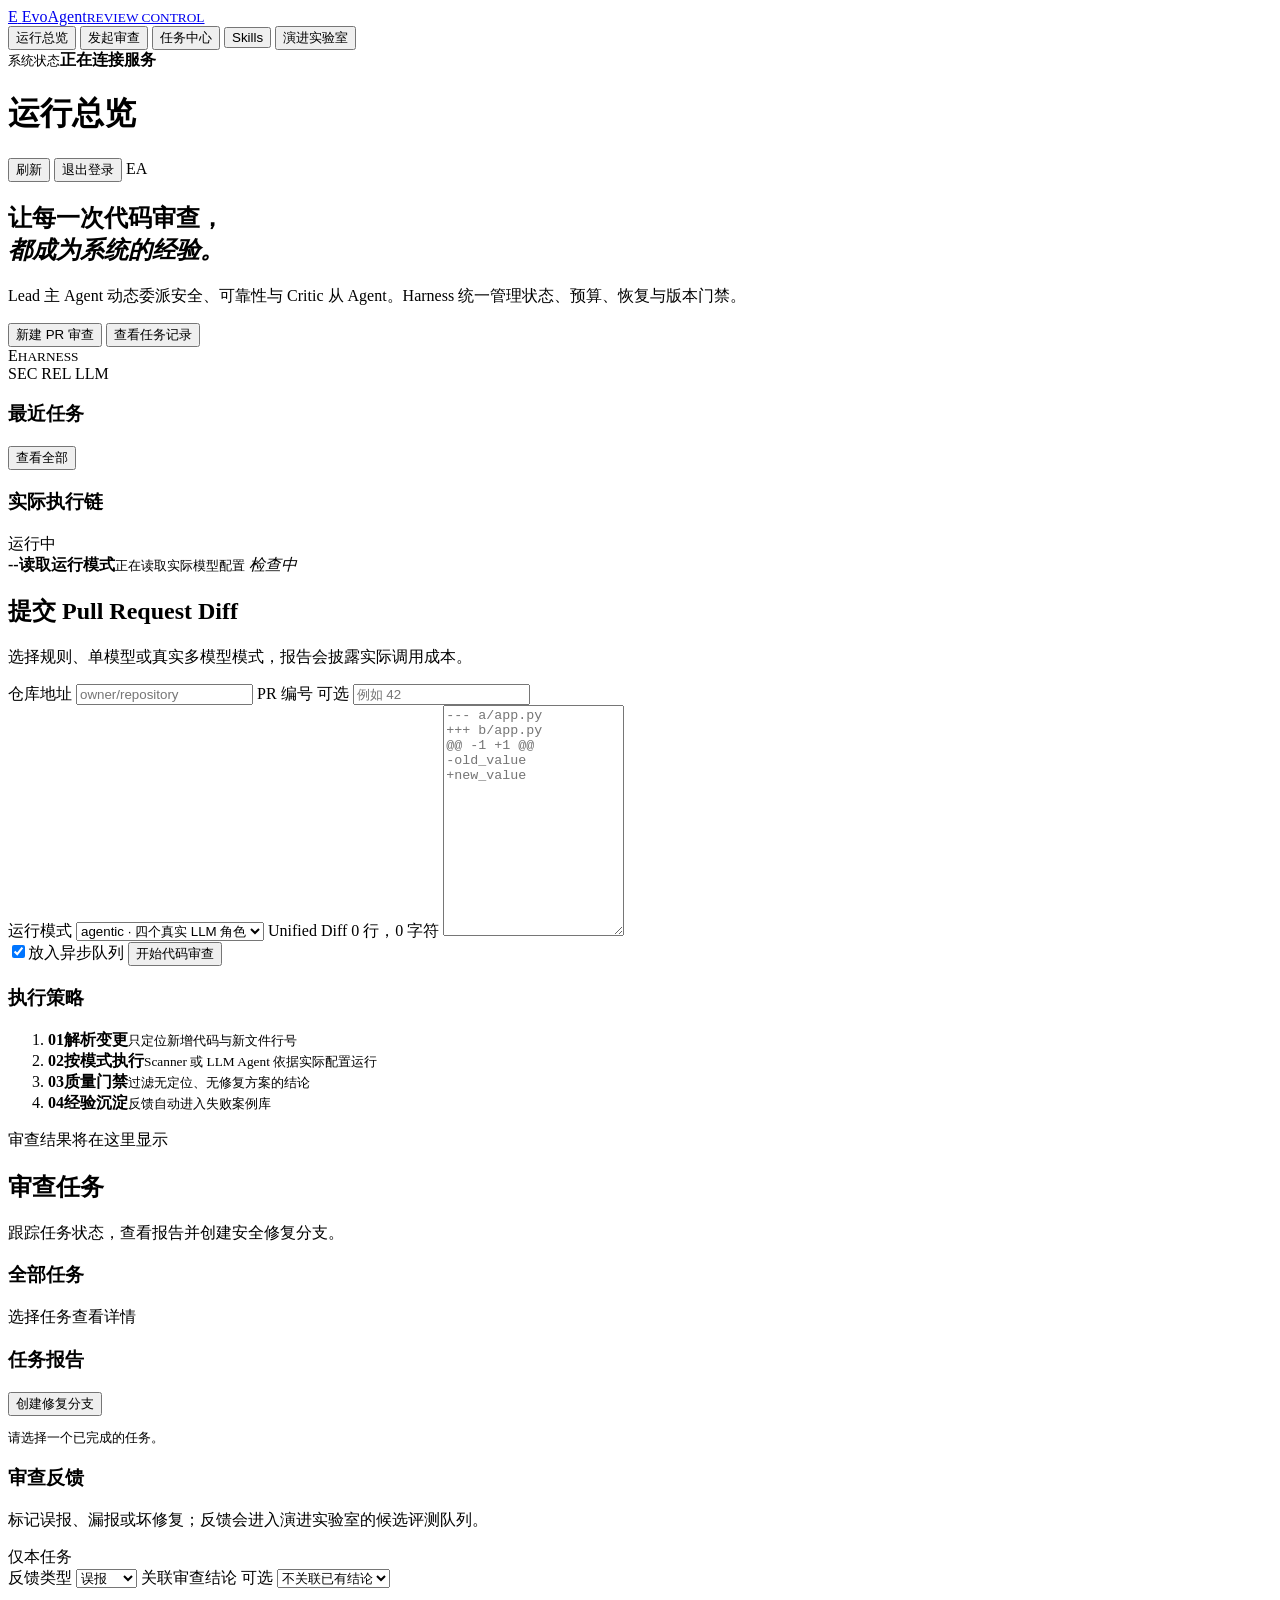
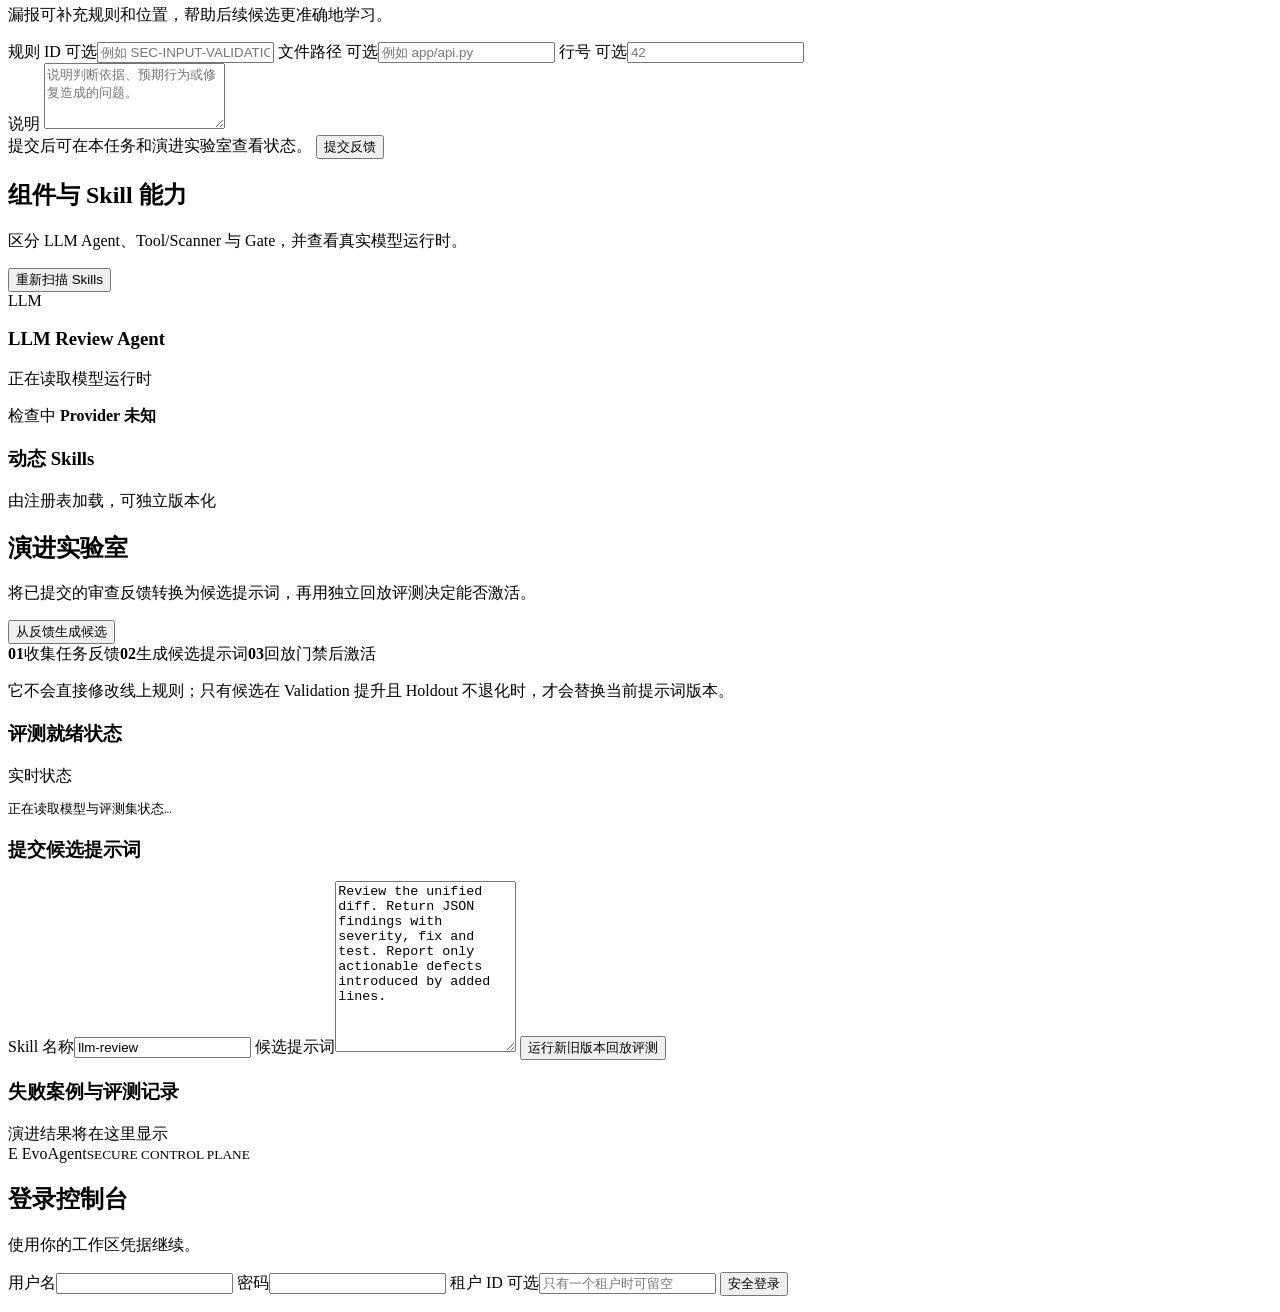
==== web/index.html @ ee152400 "添加第一版agent代码" ====
<!doctype html>
<html lang="zh-CN">
<head>
  <meta charset="utf-8">
  <meta name="viewport" content="width=device-width, initial-scale=1">
  <meta name="theme-color" content="#0b0d10">
  <title>EvoAgent · 智能代码审查控制台</title>
  <meta name="description" content="EvoAgent 多智能体代码审查、自动修复与 Skill 演进控制台">
  <link rel="stylesheet" href="/assets/app.css?v=20260805.5">
  <link rel="stylesheet" href="/assets/login.css?v=20260805">
</head>
<body>
  <div class="app-shell">
    <aside class="sidebar" aria-label="主导航">
      <a class="brand" href="#overview" aria-label="EvoAgent 首页">
        <span class="brand-mark" aria-hidden="true">E</span>
        <span class="brand-copy">EvoAgent<small>REVIEW CONTROL</small></span>
      </a>

      <nav class="nav-list">
        <button class="nav-item active" data-view="overview" data-icon="OV">
          <span>运行总览</span>
        </button>
        <button class="nav-item" data-view="review" data-icon="RV">
          <span>发起审查</span>
        </button>
        <button class="nav-item" data-view="tasks" data-icon="TS">
          <span>任务中心</span>
        </button>
        <button class="nav-item" data-view="skills" data-icon="SK">
          <span>Skills</span>
        </button>
        <button class="nav-item" data-view="evolution" data-icon="EV">
          <span>演进实验室</span>
        </button>
      </nav>

      <div class="sidebar-foot">
        <span class="live-dot" aria-hidden="true"></span>
        <span><small>系统状态</small><b id="system-status">正在连接服务</b></span>
      </div>
    </aside>

    <main>
      <header class="topbar">
        <h1 id="page-title">运行总览</h1>
        <div class="top-actions">
          <button class="refresh-button" id="refresh" aria-label="刷新当前数据">刷新</button>
          <button class="button secondary hidden" id="logout">退出登录</button>
          <span class="avatar" aria-label="当前用户">EA</span>
        </div>
      </header>

      <section class="view active" id="view-overview" aria-labelledby="page-title">
        <div class="hero">
          <div class="hero-copy">
            <h2>让每一次代码审查，<br><em>都成为系统的经验。</em></h2>
            <p>Lead 主 Agent 动态委派安全、可靠性与 Critic 从 Agent。Harness 统一管理状态、预算、恢复与版本门禁。</p>
            <div class="hero-actions">
              <button class="button accent" data-jump="review">新建 PR 审查</button>
              <button class="text-button" data-jump="tasks">查看任务记录</button>
            </div>
          </div>
          <div class="hero-visual" aria-hidden="true">
            <div class="orbit orbit-one"></div>
            <div class="orbit orbit-two"></div>
            <div class="core"><span>E</span><small>HARNESS</small></div>
            <span class="node node-a">SEC</span>
            <span class="node node-b">REL</span>
            <span class="node node-c">LLM</span>
          </div>
        </div>

        <div class="stats" id="stats" aria-live="polite">
          <div class="stat loading"></div><div class="stat loading"></div><div class="stat loading"></div>
          <div class="stat loading"></div><div class="stat loading"></div><div class="stat loading"></div>
        </div>

        <div class="dashboard-grid">
          <article class="panel tasks-panel">
            <div class="panel-head">
              <h3>最近任务</h3>
              <button class="link-button" data-jump="tasks">查看全部</button>
            </div>
            <div id="recent-tasks" class="task-list">
              <div class="list-loading"></div><div class="list-loading"></div><div class="list-loading"></div>
            </div>
          </article>

          <article class="panel agent-panel">
            <div class="panel-head">
              <h3>实际执行链</h3>
              <span class="status status-online"><i></i>运行中</span>
            </div>
            <div class="agent-flow" id="execution-chain">
              <div class="agent-step is-pending" id="llm-agent-step">
                <b>--</b><span><strong>读取运行模式</strong><small id="llm-agent-detail">正在读取实际模型配置</small></span>
                <em id="llm-agent-state">检查中</em>
              </div>
            </div>
          </article>
        </div>
      </section>

      <section class="view" id="view-review" aria-labelledby="page-title">
        <div class="section-heading">
          <div><h2>提交 Pull Request Diff</h2><p>选择规则、单模型或真实多模型模式，报告会披露实际调用成本。</p></div>
        </div>
        <div class="form-layout">
          <article class="panel form-panel">
            <form id="review-form">
              <div class="field-row">
                <label>仓库地址
                  <input name="repository" placeholder="owner/repository" autocomplete="off" required>
                </label>
                <label>PR 编号 <span class="optional">可选</span>
                  <input name="pull_request" type="number" min="1" placeholder="例如 42">
                </label>
              </div>
              <label>运行模式
                <select name="mode" id="review-mode">
                  <option value="agentic">agentic · 四个真实 LLM 角色</option>
                </select>
              </label>
              <label class="diff-field"><span class="field-label">Unified Diff <span class="field-meta" id="diff-stats" aria-live="polite">0 行，0 字符</span></span>
                <textarea name="diff" rows="15" spellcheck="false" required placeholder="--- a/app.py&#10;+++ b/app.py&#10;@@ -1 +1 @@&#10;-old_value&#10;+new_value"></textarea>
              </label>
              <div class="form-footer">
                <label class="check"><input name="async" type="checkbox" checked><span>放入异步队列</span></label>
                <button class="button" type="submit">开始代码审查</button>
              </div>
            </form>
          </article>
          <aside class="panel strategy-panel">
            <h3>执行策略</h3>
            <ol>
              <li><b>01</b><span><strong>解析变更</strong><small>只定位新增代码与新文件行号</small></span></li>
              <li><b>02</b><span><strong>按模式执行</strong><small>Scanner 或 LLM Agent 依据实际配置运行</small></span></li>
              <li><b>03</b><span><strong>质量门禁</strong><small>过滤无定位、无修复方案的结论</small></span></li>
              <li><b>04</b><span><strong>经验沉淀</strong><small>反馈自动进入失败案例库</small></span></li>
            </ol>
            <div id="review-result" class="result empty" aria-live="polite">审查结果将在这里显示</div>
          </aside>
        </div>
      </section>

      <section class="view" id="view-tasks" aria-labelledby="page-title">
        <div class="section-heading">
          <div><h2>审查任务</h2><p>跟踪任务状态，查看报告并创建安全修复分支。</p></div>
        </div>
        <div class="tasks-layout">
          <article class="panel">
            <div class="panel-head">
              <h3>全部任务</h3><span class="muted">选择任务查看详情</span>
            </div>
            <div id="all-tasks" class="task-list"><div class="list-loading"></div></div>
          </article>
          <article class="panel report-panel">
            <div class="panel-head">
              <h3>任务报告</h3>
              <button class="button danger hidden" id="create-fix">创建修复分支</button>
            </div>
            <pre id="task-report">请选择一个已完成的任务。</pre>
            <section class="feedback-panel hidden" id="feedback-panel" aria-labelledby="feedback-title">
              <div class="feedback-head">
                <div>
                  <h3 id="feedback-title">审查反馈</h3>
                  <p>标记误报、漏报或坏修复；反馈会进入演进实验室的候选评测队列。</p>
                </div>
                <span class="feedback-scope">仅本任务</span>
              </div>
              <form id="feedback-form">
                <div class="field-row feedback-fields">
                  <label>反馈类型
                    <select name="category" id="feedback-category">
                      <option value="false_positive">误报</option>
                      <option value="missed_issue">漏报</option>
                      <option value="bad_fix">坏修复</option>
                    </select>
                  </label>
                  <label>关联审查结论 <span class="optional">可选</span>
                    <select name="finding_index" id="feedback-finding">
                      <option value="">不关联已有结论</option>
                    </select>
                  </label>
                </div>
                <div class="feedback-missed-fields hidden" id="feedback-missed-fields">
                  <p>漏报可补充规则和位置，帮助后续候选更准确地学习。</p>
                  <div class="field-row feedback-location-fields">
                    <label>规则 ID <span class="optional">可选</span><input name="rule_id" placeholder="例如 SEC-INPUT-VALIDATION"></label>
                    <label>文件路径 <span class="optional">可选</span><input name="path" placeholder="例如 app/api.py"></label>
                    <label>行号 <span class="optional">可选</span><input name="line" type="number" min="1" placeholder="42"></label>
                  </div>
                </div>
                <label>说明
                  <textarea name="note" rows="4" maxlength="2000" required placeholder="说明判断依据、预期行为或修复造成的问题。"></textarea>
                </label>
                <div class="form-footer feedback-footer">
                  <span class="form-hint" id="feedback-hint">提交后可在本任务和演进实验室查看状态。</span>
                  <button class="button" type="submit">提交反馈</button>
                </div>
              </form>
              <div id="feedback-result" class="feedback-result" aria-live="polite"></div>
              <div id="task-feedback-history" class="feedback-history" aria-live="polite"></div>
            </section>
          </article>
        </div>
      </section>

      <section class="view" id="view-skills" aria-labelledby="page-title">
        <div class="section-heading inline">
          <div><h2>组件与 Skill 能力</h2><p>区分 LLM Agent、Tool/Scanner 与 Gate，并查看真实模型运行时。</p></div>
          <button class="button secondary" id="reload-skills">重新扫描 Skills</button>
        </div>
        <article class="llm-capability" id="llm-capability" aria-live="polite">
          <div class="llm-capability-main">
            <span class="capability-glyph" aria-hidden="true">LLM</span>
            <div><h3>LLM Review Agent</h3><p id="llm-capability-detail">正在读取模型运行时</p></div>
          </div>
          <div class="capability-runtime">
            <span class="runtime-status is-pending" id="llm-runtime-status">检查中</span>
            <strong id="llm-runtime-model">Provider 未知</strong>
          </div>
        </article>
        <div class="section-subhead">
          <h3>动态 Skills</h3>
          <span>由注册表加载，可独立版本化</span>
        </div>
        <div class="cards" id="skill-list"><div class="skill-card loading"></div><div class="skill-card loading"></div></div>
      </section>

      <section class="view" id="view-evolution" aria-labelledby="page-title">
        <div class="section-heading inline">
          <div><h2>演进实验室</h2><p>将已提交的审查反馈转换为候选提示词，再用独立回放评测决定能否激活。</p></div>
          <button class="button secondary" id="auto-evolve">从反馈生成候选</button>
        </div>
        <article class="evolution-purpose" aria-label="演进实验室的工作方式">
          <span><b>01</b>收集任务反馈</span><i aria-hidden="true"></i><span><b>02</b>生成候选提示词</span><i aria-hidden="true"></i><span><b>03</b>回放门禁后激活</span>
          <p>它不会直接修改线上规则；只有候选在 Validation 提升且 Holdout 不退化时，才会替换当前提示词版本。</p>
        </article>
        <article class="panel status-panel">
          <div class="panel-head"><h3>评测就绪状态</h3><span class="status status-neutral">实时状态</span></div>
          <pre id="evolution-status">正在读取模型与评测集状态…</pre>
        </article>
        <div class="evolution-grid">
          <article class="panel form-panel">
            <h3>提交候选提示词</h3>
            <form id="evolution-form">
              <label>Skill 名称<input name="skill_name" value="llm-review" required></label>
              <label>候选提示词<textarea name="prompt" rows="11" required>Review the unified diff. Return JSON findings with severity, fix and test. Report only actionable defects introduced by added lines.</textarea></label>
              <button class="button" type="submit">运行新旧版本回放评测</button>
            </form>
          </article>
          <article class="panel">
            <div class="panel-head"><h3>失败案例与评测记录</h3></div>
            <div id="failure-list"></div>
            <div id="evolution-result" class="result empty" aria-live="polite">演进结果将在这里显示</div>
          </article>
        </div>
      </section>

    </main>
  </div>

  <div class="login-overlay hidden" id="login-overlay">
    <form class="login-card" id="login-form">
      <div class="login-brand">
        <span class="brand-mark">E</span>
        <span>EvoAgent<small>SECURE CONTROL PLANE</small></span>
      </div>
      <h2>登录控制台</h2>
      <p class="login-lead">使用你的工作区凭据继续。</p>
      <label>用户名<input name="username" autocomplete="username" required></label>
      <label>密码<input name="password" type="password" autocomplete="current-password" required></label>
      <label>租户 ID <span class="optional">可选</span><input name="tenant_id" placeholder="只有一个租户时可留空"></label>
      <button class="button" type="submit">安全登录</button>
      <p class="login-error" id="login-error" role="alert"></p>
    </form>
  </div>

  <div class="toast" id="toast" role="status" aria-live="polite"></div>
  <script src="/assets/app.js?v=20260805.6"></script>
</body>
</html>
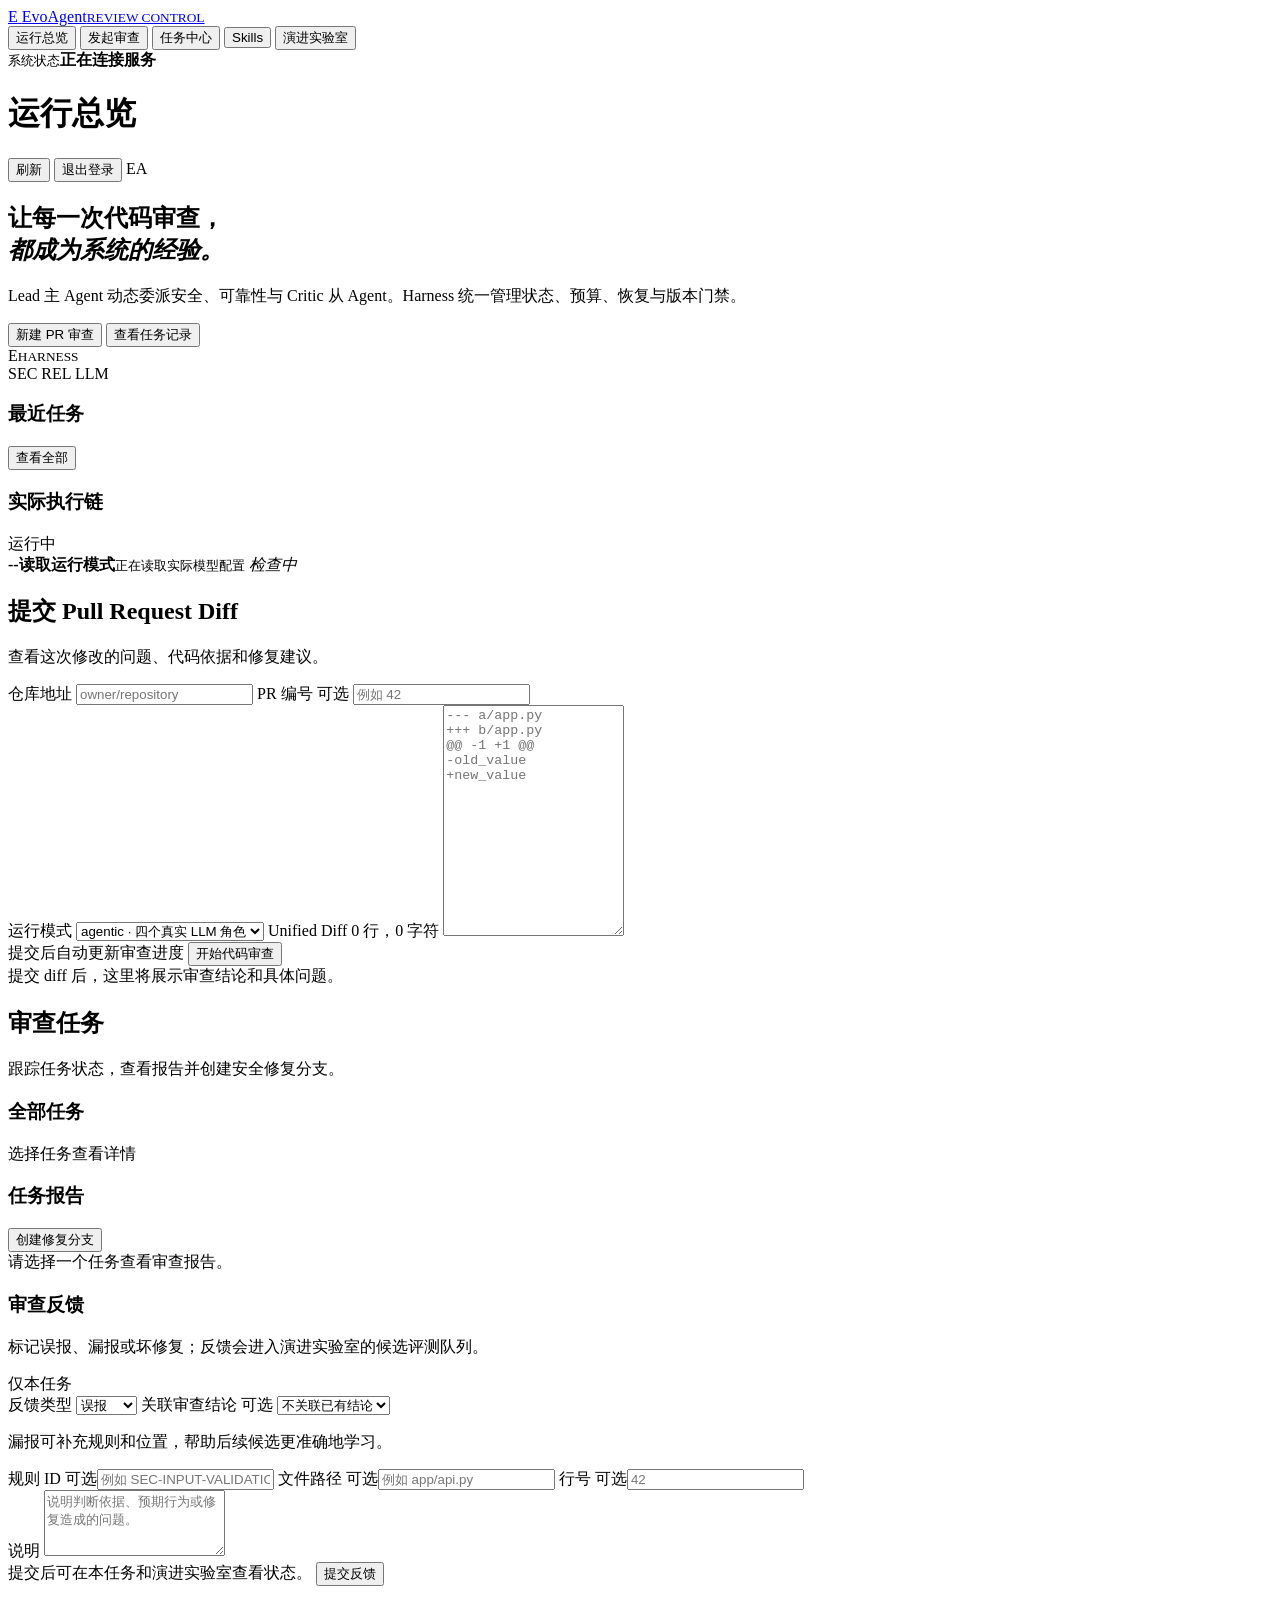
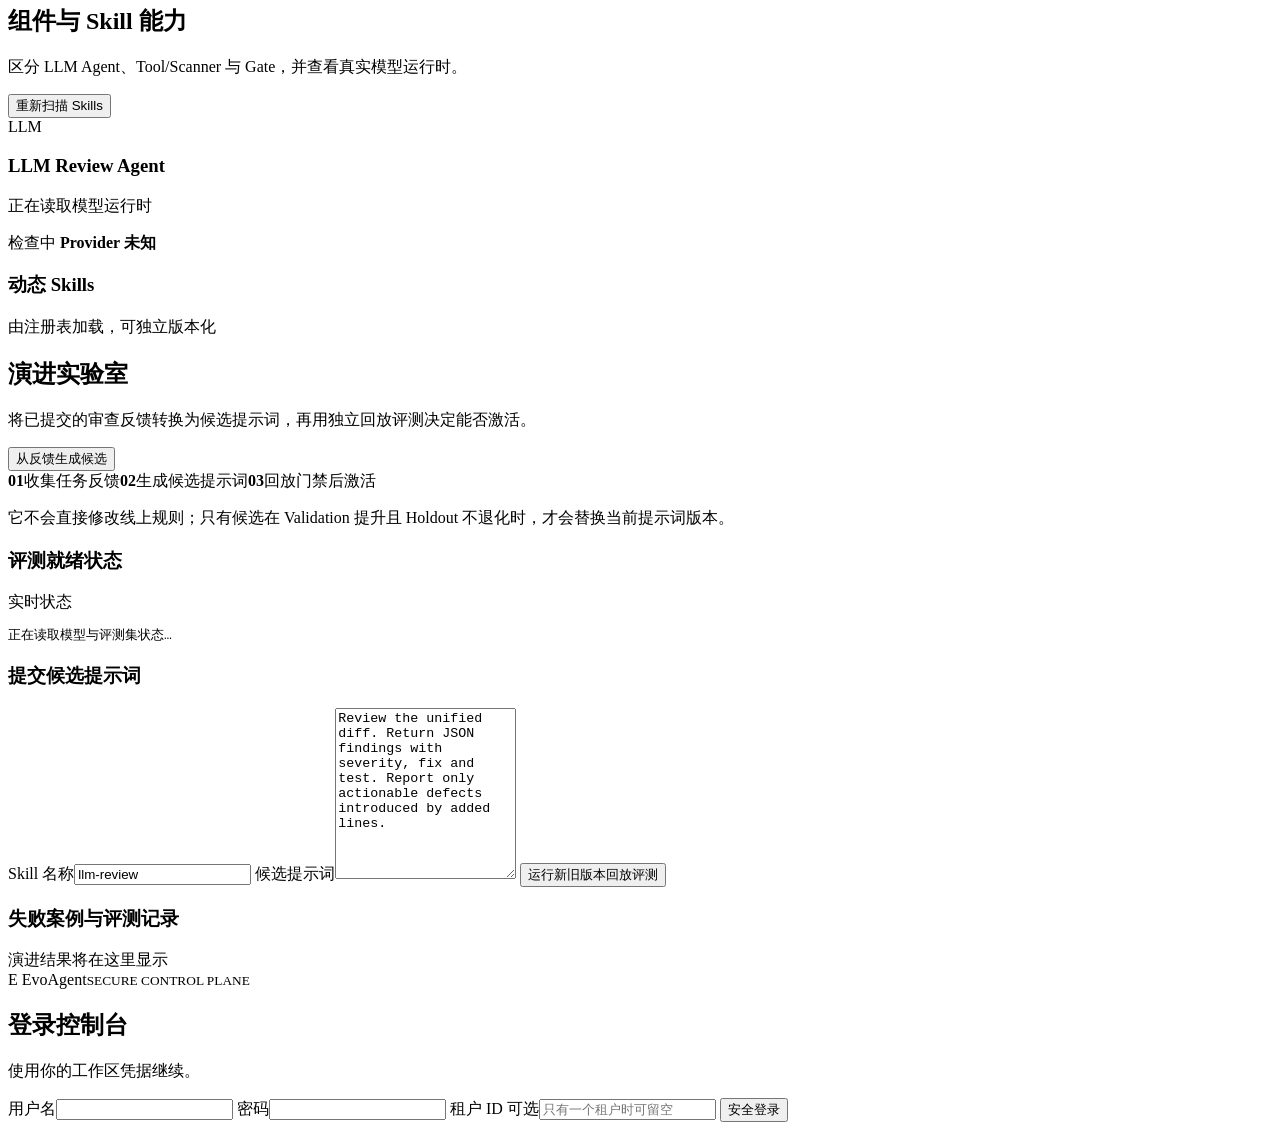
==== commit d5754cf7: "修改前端页面，中文回答，以及worker调用工具失败问题" ====
--- a/web/index.html
+++ b/web/index.html
@@ -104,7 +104,7 @@
 
       <section class="view" id="view-review" aria-labelledby="page-title">
         <div class="section-heading">
-          <div><h2>提交 Pull Request Diff</h2><p>选择规则、单模型或真实多模型模式，报告会披露实际调用成本。</p></div>
+          <div><h2>提交 Pull Request Diff</h2><p>查看这次修改的问题、代码依据和修复建议。</p></div>
         </div>
         <div class="form-layout">
           <article class="panel form-panel">
@@ -126,22 +126,14 @@
                 <textarea name="diff" rows="15" spellcheck="false" required placeholder="--- a/app.py&#10;+++ b/app.py&#10;@@ -1 +1 @@&#10;-old_value&#10;+new_value"></textarea>
               </label>
               <div class="form-footer">
-                <label class="check"><input name="async" type="checkbox" checked><span>放入异步队列</span></label>
+                <span class="muted">提交后自动更新审查进度</span>
                 <button class="button" type="submit">开始代码审查</button>
               </div>
             </form>
           </article>
-          <aside class="panel strategy-panel">
-            <h3>执行策略</h3>
-            <ol>
-              <li><b>01</b><span><strong>解析变更</strong><small>只定位新增代码与新文件行号</small></span></li>
-              <li><b>02</b><span><strong>按模式执行</strong><small>Scanner 或 LLM Agent 依据实际配置运行</small></span></li>
-              <li><b>03</b><span><strong>质量门禁</strong><small>过滤无定位、无修复方案的结论</small></span></li>
-              <li><b>04</b><span><strong>经验沉淀</strong><small>反馈自动进入失败案例库</small></span></li>
-            </ol>
-            <div id="review-result" class="result empty" aria-live="polite">审查结果将在这里显示</div>
-          </aside>
-        </div>
+
+        </div>
+        <article id="review-result" class="panel diff-report" aria-live="polite">提交 diff 后，这里将展示审查结论和具体问题。</article>
       </section>
 
       <section class="view" id="view-tasks" aria-labelledby="page-title">
@@ -160,7 +152,7 @@
               <h3>任务报告</h3>
               <button class="button danger hidden" id="create-fix">创建修复分支</button>
             </div>
-            <pre id="task-report">请选择一个已完成的任务。</pre>
+            <div id="task-report" class="diff-report">请选择一个任务查看审查报告。</div>
             <section class="feedback-panel hidden" id="feedback-panel" aria-labelledby="feedback-title">
               <div class="feedback-head">
                 <div>
@@ -279,6 +271,6 @@
   </div>
 
   <div class="toast" id="toast" role="status" aria-live="polite"></div>
-  <script src="/assets/app.js?v=20260805.6"></script>
+  <script src="/assets/app.js?v=20260914.1"></script>
 </body>
 </html>
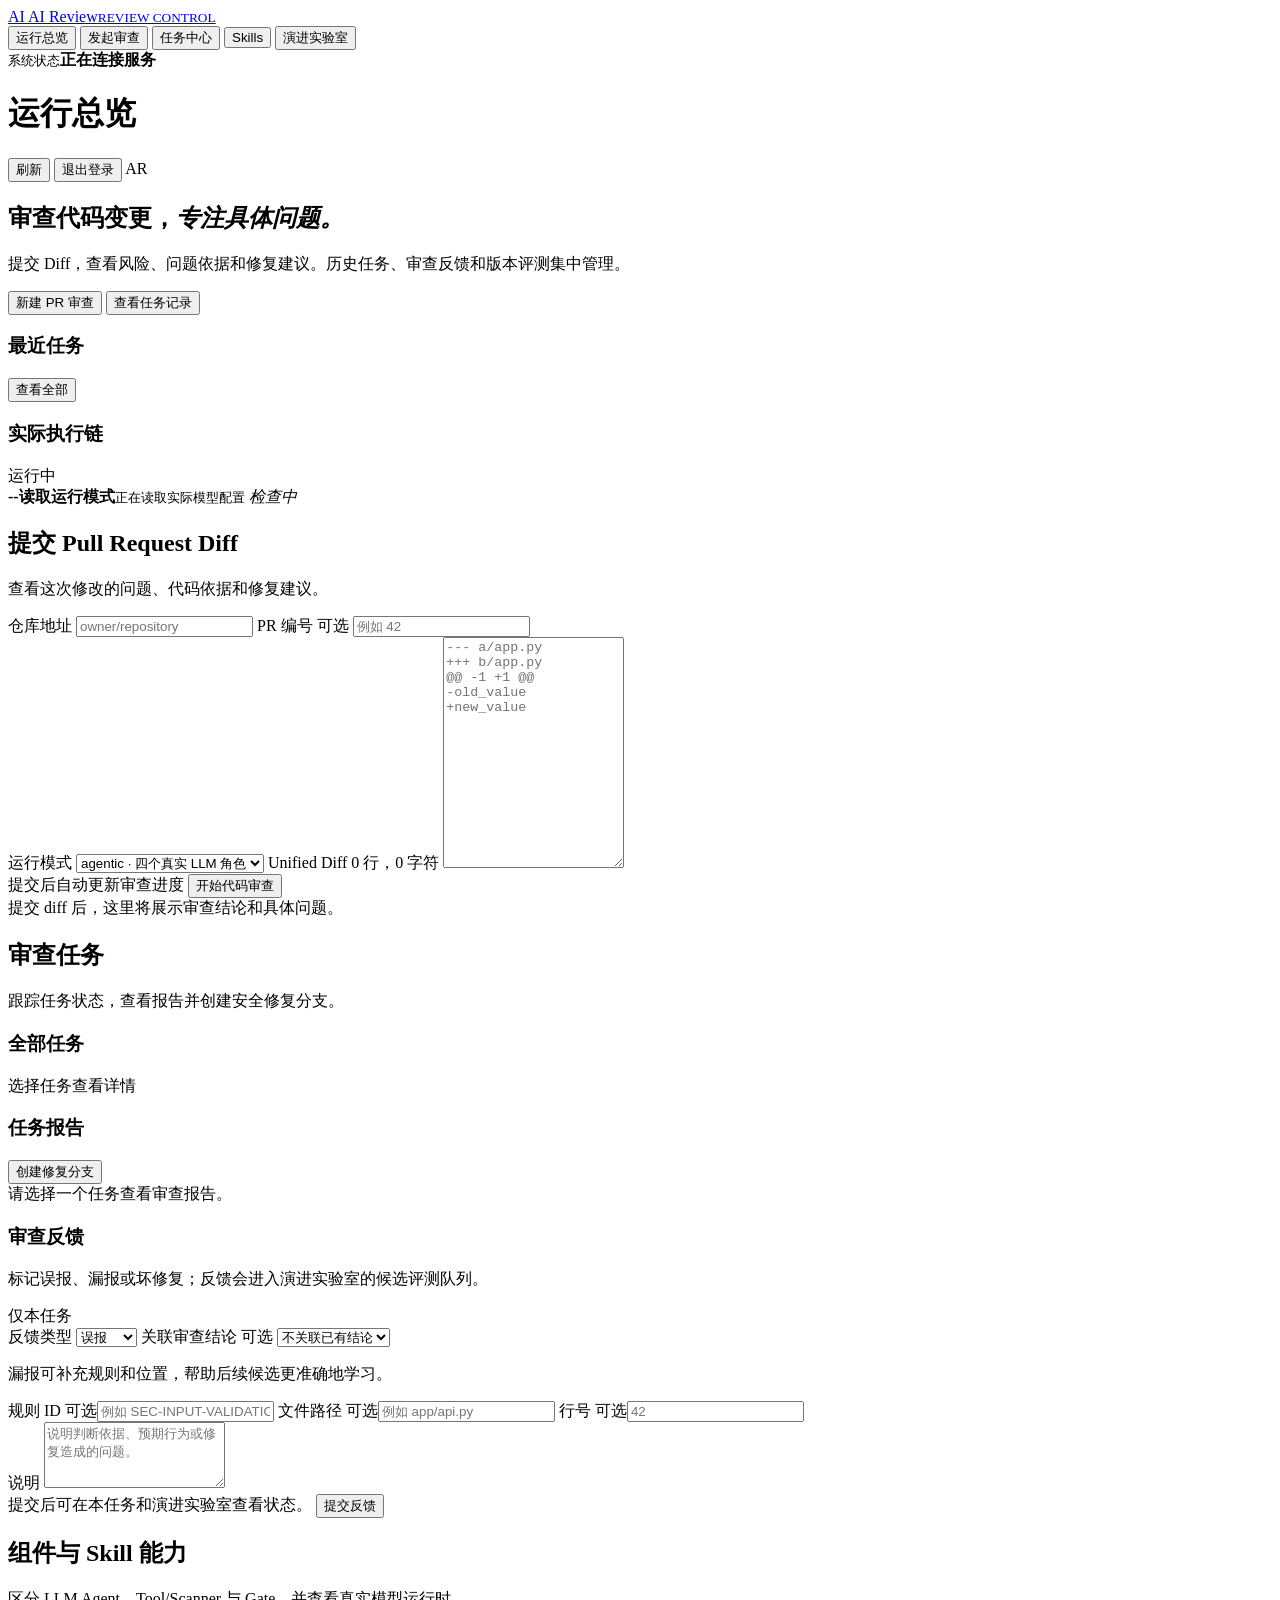
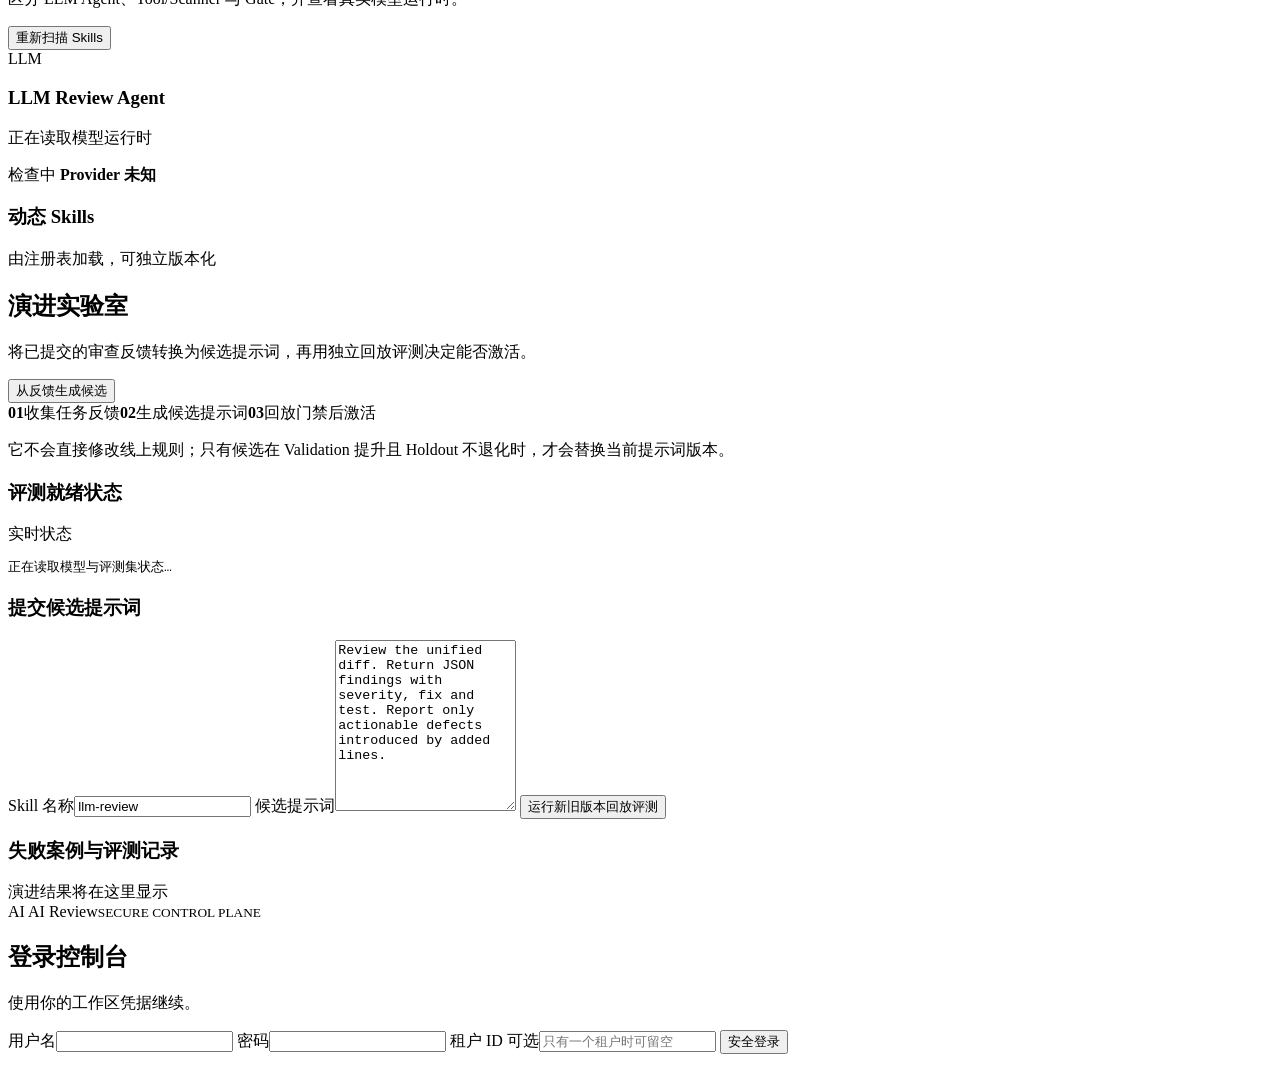
==== commit cead4abe: "修改前端页面以及添加一些注释" ====
--- a/web/index.html
+++ b/web/index.html
@@ -3,34 +3,34 @@
 <head>
   <meta charset="utf-8">
   <meta name="viewport" content="width=device-width, initial-scale=1">
-  <meta name="theme-color" content="#0b0d10">
-  <title>EvoAgent · 智能代码审查控制台</title>
-  <meta name="description" content="EvoAgent 多智能体代码审查、自动修复与 Skill 演进控制台">
-  <link rel="stylesheet" href="/assets/app.css?v=20260805.5">
-  <link rel="stylesheet" href="/assets/login.css?v=20260805">
+  <meta name="theme-color" content="#f6f8fa">
+  <title>AI Review · 智能代码审查控制台</title>
+  <meta name="description" content="AI Review 多智能体代码审查、自动修复与 Skill 演进控制台">
+  <link rel="stylesheet" href="/assets/app.css?v=20260914.2">
+  <link rel="stylesheet" href="/assets/login.css?v=20260914.2">
 </head>
 <body>
   <div class="app-shell">
     <aside class="sidebar" aria-label="主导航">
-      <a class="brand" href="#overview" aria-label="EvoAgent 首页">
-        <span class="brand-mark" aria-hidden="true">E</span>
-        <span class="brand-copy">EvoAgent<small>REVIEW CONTROL</small></span>
+      <a class="brand" href="#overview" aria-label="AI Review 首页">
+        <span class="brand-mark" aria-hidden="true">AI</span>
+        <span class="brand-copy">AI Review<small>REVIEW CONTROL</small></span>
       </a>
 
       <nav class="nav-list">
-        <button class="nav-item active" data-view="overview" data-icon="OV">
+        <button class="nav-item active" data-view="overview" data-icon="OV" aria-label="运行总览">
           <span>运行总览</span>
         </button>
-        <button class="nav-item" data-view="review" data-icon="RV">
+        <button class="nav-item" data-view="review" data-icon="RV" aria-label="发起审查">
           <span>发起审查</span>
         </button>
-        <button class="nav-item" data-view="tasks" data-icon="TS">
+        <button class="nav-item" data-view="tasks" data-icon="TS" aria-label="任务中心">
           <span>任务中心</span>
         </button>
-        <button class="nav-item" data-view="skills" data-icon="SK">
+        <button class="nav-item" data-view="skills" data-icon="SK" aria-label="Skills">
           <span>Skills</span>
         </button>
-        <button class="nav-item" data-view="evolution" data-icon="EV">
+        <button class="nav-item" data-view="evolution" data-icon="EV" aria-label="演进实验室">
           <span>演进实验室</span>
         </button>
       </nav>
@@ -47,28 +47,21 @@
         <div class="top-actions">
           <button class="refresh-button" id="refresh" aria-label="刷新当前数据">刷新</button>
           <button class="button secondary hidden" id="logout">退出登录</button>
-          <span class="avatar" aria-label="当前用户">EA</span>
+          <span class="avatar" aria-label="当前用户">AR</span>
         </div>
       </header>
 
       <section class="view active" id="view-overview" aria-labelledby="page-title">
         <div class="hero">
           <div class="hero-copy">
-            <h2>让每一次代码审查，<br><em>都成为系统的经验。</em></h2>
-            <p>Lead 主 Agent 动态委派安全、可靠性与 Critic 从 Agent。Harness 统一管理状态、预算、恢复与版本门禁。</p>
+            <h2>审查代码变更，<em>专注具体问题。</em></h2>
+            <p>提交 Diff，查看风险、问题依据和修复建议。历史任务、审查反馈和版本评测集中管理。</p>
             <div class="hero-actions">
               <button class="button accent" data-jump="review">新建 PR 审查</button>
               <button class="text-button" data-jump="tasks">查看任务记录</button>
             </div>
           </div>
-          <div class="hero-visual" aria-hidden="true">
-            <div class="orbit orbit-one"></div>
-            <div class="orbit orbit-two"></div>
-            <div class="core"><span>E</span><small>HARNESS</small></div>
-            <span class="node node-a">SEC</span>
-            <span class="node node-b">REL</span>
-            <span class="node node-c">LLM</span>
-          </div>
+
         </div>
 
         <div class="stats" id="stats" aria-live="polite">
@@ -257,8 +250,8 @@
   <div class="login-overlay hidden" id="login-overlay">
     <form class="login-card" id="login-form">
       <div class="login-brand">
-        <span class="brand-mark">E</span>
-        <span>EvoAgent<small>SECURE CONTROL PLANE</small></span>
+        <span class="brand-mark">AI</span>
+        <span>AI Review<small>SECURE CONTROL PLANE</small></span>
       </div>
       <h2>登录控制台</h2>
       <p class="login-lead">使用你的工作区凭据继续。</p>
@@ -271,6 +264,6 @@
   </div>
 
   <div class="toast" id="toast" role="status" aria-live="polite"></div>
-  <script src="/assets/app.js?v=20260914.1"></script>
+  <script src="/assets/app.js?v=20260914.2"></script>
 </body>
 </html>
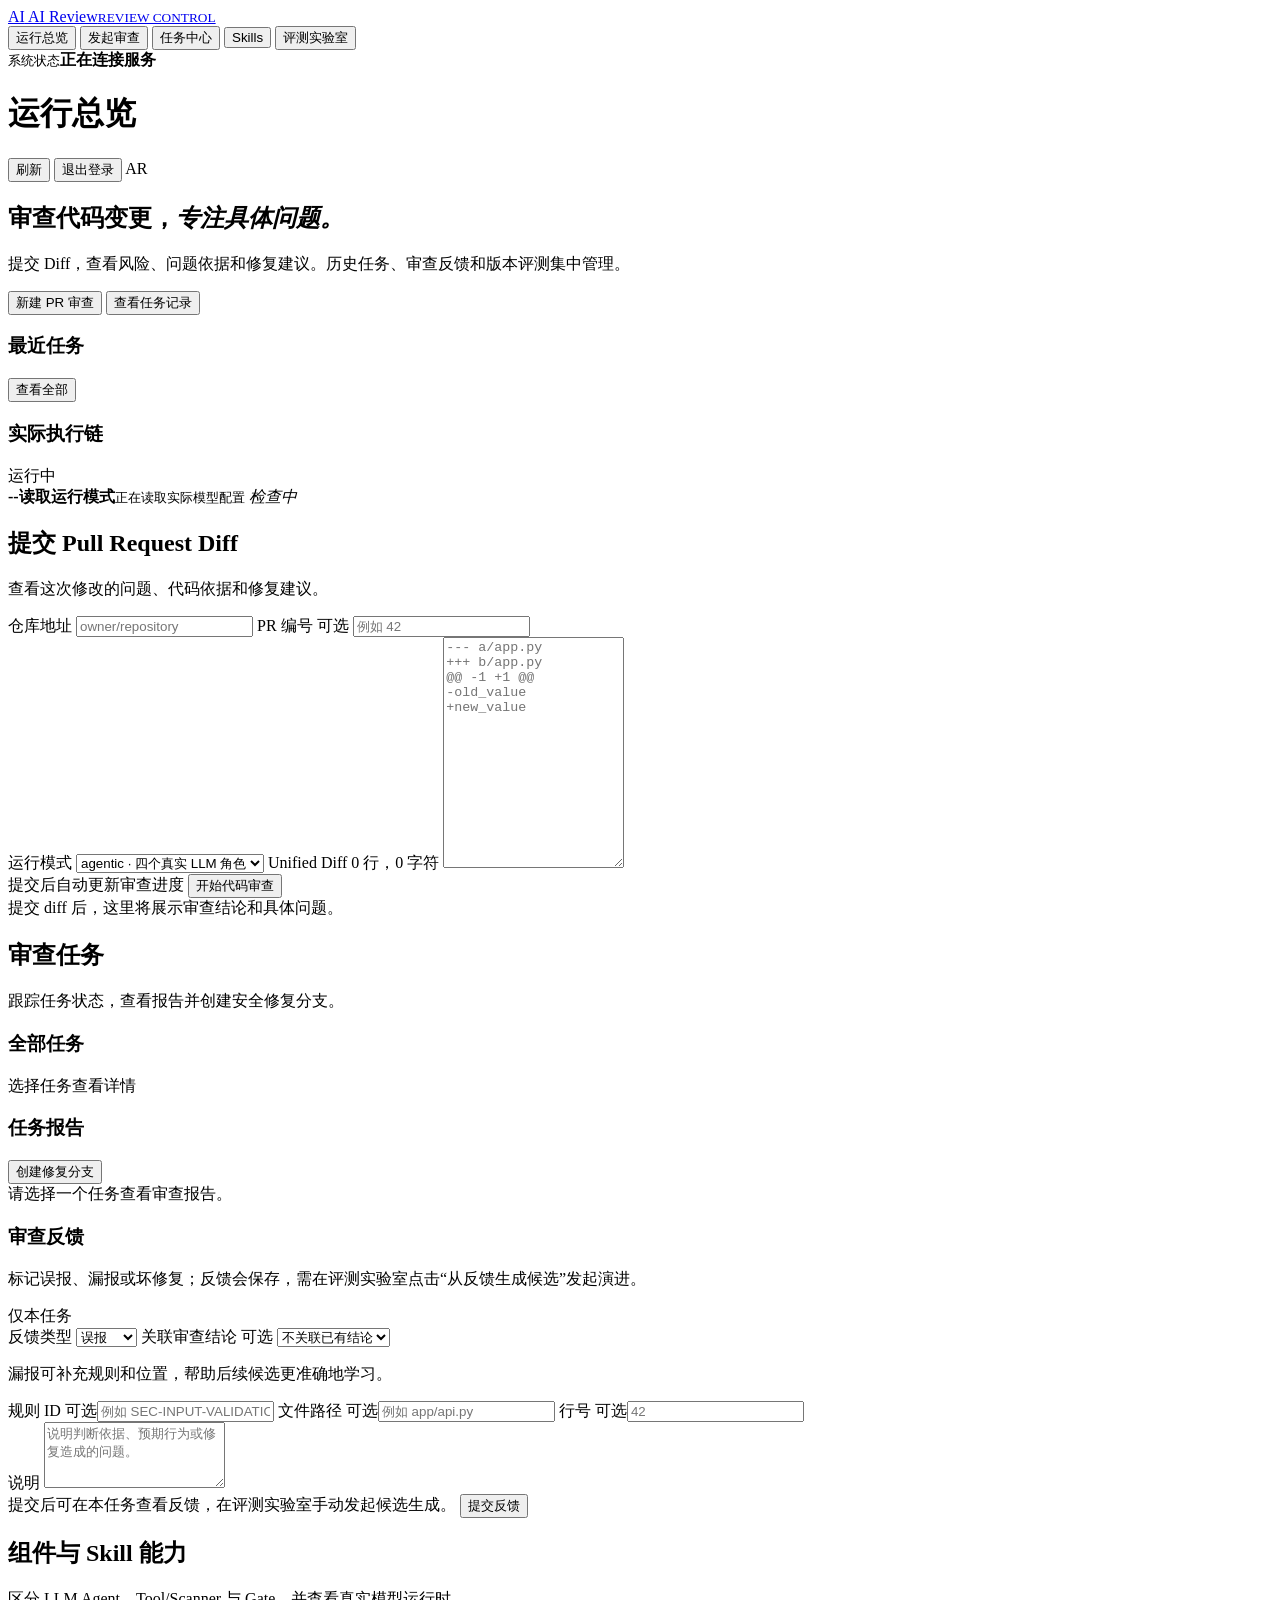
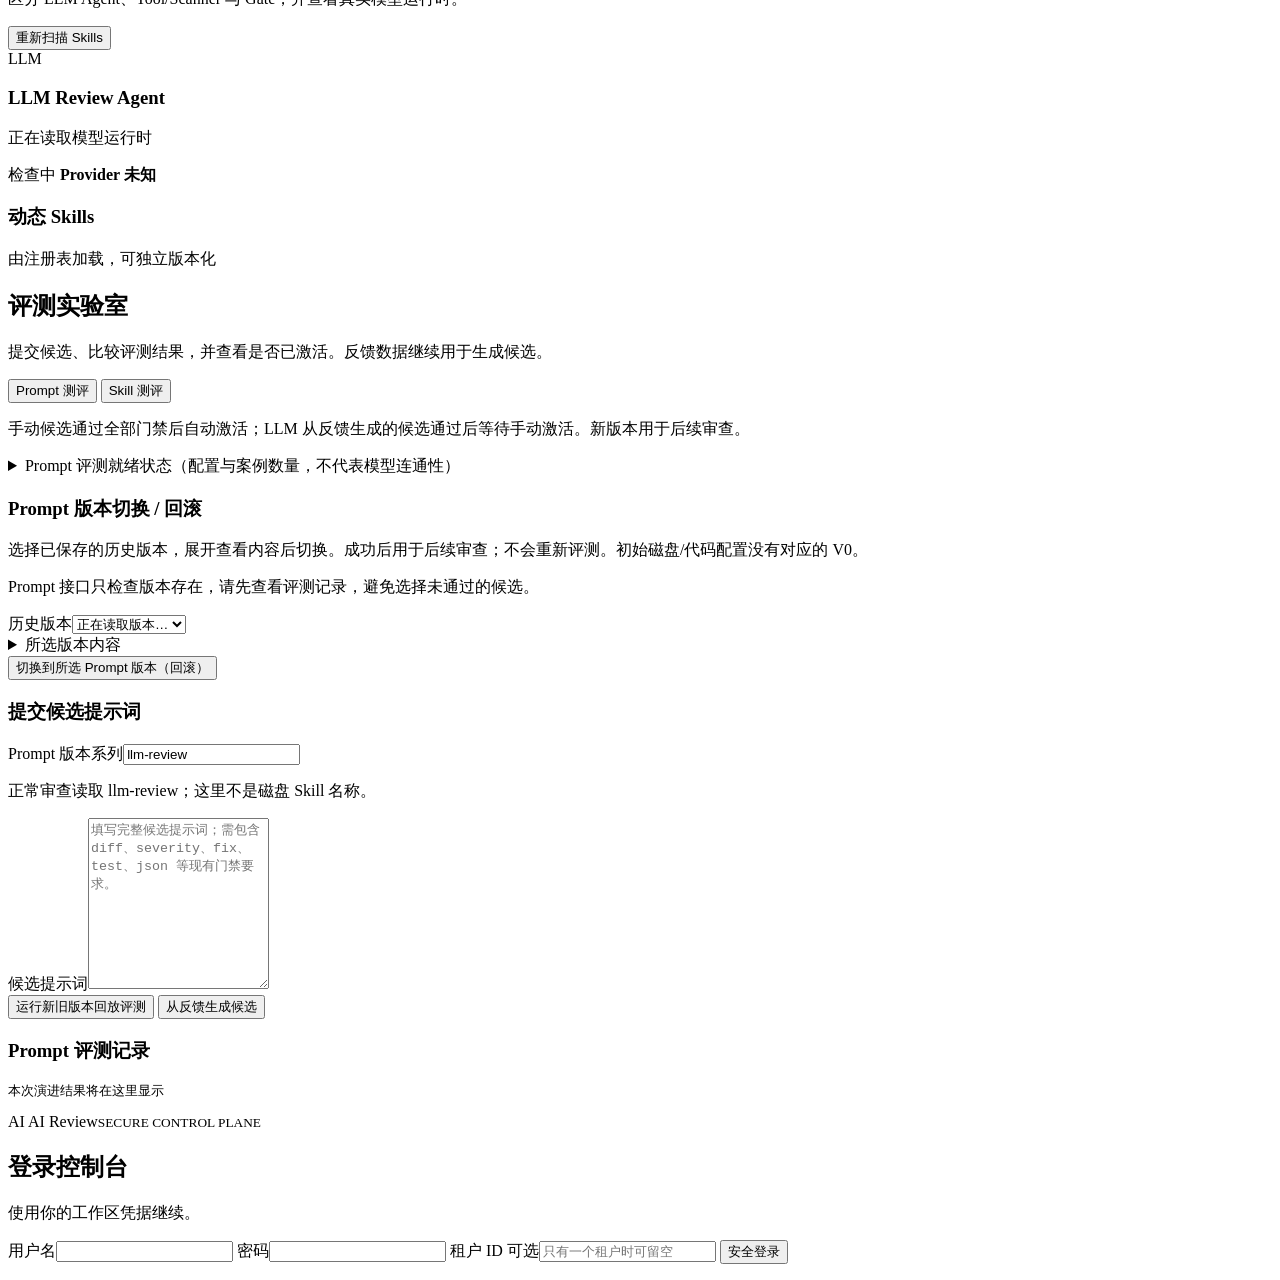
==== commit 87cdfe58: "修改前端页面入口，添加skill测评入口" ====
--- a/web/index.html
+++ b/web/index.html
@@ -5,9 +5,9 @@
   <meta name="viewport" content="width=device-width, initial-scale=1">
   <meta name="theme-color" content="#f6f8fa">
   <title>AI Review · 智能代码审查控制台</title>
-  <meta name="description" content="AI Review 多智能体代码审查、自动修复与 Skill 演进控制台">
-  <link rel="stylesheet" href="/assets/app.css?v=20260914.2">
-  <link rel="stylesheet" href="/assets/login.css?v=20260914.2">
+  <meta name="description" content="AI Review 多智能体代码审查、自动修复与 Skill 测评控制台">
+  <link rel="stylesheet" href="/assets/app.css?v=20260915.5">
+  <link rel="stylesheet" href="/assets/login.css?v=20260915.5">
 </head>
 <body>
   <div class="app-shell">
@@ -30,8 +30,8 @@
         <button class="nav-item" data-view="skills" data-icon="SK" aria-label="Skills">
           <span>Skills</span>
         </button>
-        <button class="nav-item" data-view="evolution" data-icon="EV" aria-label="演进实验室">
-          <span>演进实验室</span>
+        <button class="nav-item" data-view="evolution" data-icon="EV" aria-label="评测实验室">
+          <span>评测实验室</span>
         </button>
       </nav>
 
@@ -150,7 +150,7 @@
               <div class="feedback-head">
                 <div>
                   <h3 id="feedback-title">审查反馈</h3>
-                  <p>标记误报、漏报或坏修复；反馈会进入演进实验室的候选评测队列。</p>
+                  <p>标记误报、漏报或坏修复；反馈会保存，需在评测实验室点击“从反馈生成候选”发起演进。</p>
                 </div>
                 <span class="feedback-scope">仅本任务</span>
               </div>
@@ -181,7 +181,7 @@
                   <textarea name="note" rows="4" maxlength="2000" required placeholder="说明判断依据、预期行为或修复造成的问题。"></textarea>
                 </label>
                 <div class="form-footer feedback-footer">
-                  <span class="form-hint" id="feedback-hint">提交后可在本任务和演进实验室查看状态。</span>
+                  <span class="form-hint" id="feedback-hint">提交后可在本任务查看反馈，在评测实验室手动发起候选生成。</span>
                   <button class="button" type="submit">提交反馈</button>
                 </div>
               </form>
@@ -215,32 +215,71 @@
       </section>
 
       <section class="view" id="view-evolution" aria-labelledby="page-title">
-        <div class="section-heading inline">
-          <div><h2>演进实验室</h2><p>将已提交的审查反馈转换为候选提示词，再用独立回放评测决定能否激活。</p></div>
-          <button class="button secondary" id="auto-evolve">从反馈生成候选</button>
-        </div>
-        <article class="evolution-purpose" aria-label="演进实验室的工作方式">
-          <span><b>01</b>收集任务反馈</span><i aria-hidden="true"></i><span><b>02</b>生成候选提示词</span><i aria-hidden="true"></i><span><b>03</b>回放门禁后激活</span>
-          <p>它不会直接修改线上规则；只有候选在 Validation 提升且 Holdout 不退化时，才会替换当前提示词版本。</p>
-        </article>
-        <article class="panel status-panel">
-          <div class="panel-head"><h3>评测就绪状态</h3><span class="status status-neutral">实时状态</span></div>
-          <pre id="evolution-status">正在读取模型与评测集状态…</pre>
-        </article>
-        <div class="evolution-grid">
-          <article class="panel form-panel">
-            <h3>提交候选提示词</h3>
-            <form id="evolution-form">
-              <label>Skill 名称<input name="skill_name" value="llm-review" required></label>
-              <label>候选提示词<textarea name="prompt" rows="11" required>Review the unified diff. Return JSON findings with severity, fix and test. Report only actionable defects introduced by added lines.</textarea></label>
-              <button class="button" type="submit">运行新旧版本回放评测</button>
+        <div class="section-heading"><h2>评测实验室</h2><p>提交候选、比较评测结果，并查看是否已激活。反馈数据继续用于生成候选。</p></div>
+        <div class="evolution-tabs" role="tablist" aria-label="演进类型">
+          <button class="button" id="prompt-tab" role="tab" aria-selected="true" aria-controls="prompt-panel" data-evolution-tab="prompt">Prompt 测评</button>
+          <button class="button secondary" id="skill-tab" role="tab" aria-selected="false" aria-controls="skill-panel" tabindex="-1" data-evolution-tab="skill">Skill 测评</button>
+        </div>
+        <div id="prompt-panel" role="tabpanel" aria-labelledby="prompt-tab">
+          <p>手动候选通过全部门禁后自动激活；LLM 从反馈生成的候选通过后等待手动激活。新版本用于后续审查。</p>
+          <details class="panel"><summary>Prompt 评测就绪状态（配置与案例数量，不代表模型连通性）</summary><pre id="evolution-status">正在读取…</pre></details>
+          <article class="panel">
+            <h3>Prompt 版本切换 / 回滚</h3>
+            <p>选择已保存的历史版本，展开查看内容后切换。成功后用于后续审查；不会重新评测。初始磁盘/代码配置没有对应的 V0。</p>
+            <p>Prompt 接口只检查版本存在，请先查看评测记录，避免选择未通过的候选。</p>
+            <form id="prompt-rollback-form">
+              <label>历史版本<select id="prompt-rollback-version" required><option value="">正在读取版本…</option></select></label>
+              <details><summary>所选版本内容</summary><pre id="prompt-version-detail">请选择版本</pre></details>
+              <button class="button secondary" type="submit">切换到所选 Prompt 版本（回滚）</button>
+              <p id="prompt-rollback-result" aria-live="polite"></p>
             </form>
           </article>
+          <div class="evolution-grid">
+            <article class="panel form-panel">
+              <h3>提交候选提示词</h3>
+              <form id="evolution-form">
+                <label>Prompt 版本系列<input name="skill_name" value="llm-review" readonly required></label>
+                <p>正常审查读取 llm-review；这里不是磁盘 Skill 名称。</p>
+                <label>候选提示词<textarea name="prompt" rows="11" required placeholder="填写完整候选提示词；需包含 diff、severity、fix、test、json 等现有门禁要求。"></textarea></label>
+                <div class="evaluation-actions">
+                <button class="button" type="submit">运行新旧版本回放评测</button>
+                <button class="button secondary" type="button" id="auto-evolve">从反馈生成候选</button>
+                </div>
+              </form>
+            </article>
+            <article class="panel"><h3>Prompt 评测记录</h3><div id="prompt-history"></div><pre id="evolution-result" class="result empty" aria-live="polite">本次演进结果将在这里显示</pre></article>
+          </div>
+        </div>
+        <div id="skill-panel" role="tabpanel" aria-labelledby="skill-tab" hidden>
+          <p>Skill 候选通过全部门禁后自动激活，覆盖运行时同名 Skill；后续任务选中它后生效，磁盘文件不变。</p>
+          <details class="panel"><summary>Skill 评测就绪状态</summary><pre id="skill-evolution-status">正在读取…</pre></details>
           <article class="panel">
-            <div class="panel-head"><h3>失败案例与评测记录</h3></div>
-            <div id="failure-list"></div>
-            <div id="evolution-result" class="result empty" aria-live="polite">演进结果将在这里显示</div>
-          </article>
+            <h3>Skill 版本切换 / 回滚</h3>
+            <p>选择已保存的历史版本，展开查看内容后切换。成功后用于后续审查；不会重新评测。初始磁盘/代码配置没有对应的 V0。</p>
+            <p>Skill 只能切换到曾通过并激活的版本；不符合条件时后端会拒绝。下方版本属于候选表单中填写的 Skill 名称。</p>
+            <form id="skill-rollback-form">
+              <label>历史版本<select id="skill-rollback-version" required><option value="">正在读取版本…</option></select></label>
+              <details><summary>所选版本内容</summary><pre id="skill-version-detail">请选择版本</pre></details>
+              <button class="button secondary" type="submit">切换到所选 Skill 版本（回滚）</button>
+              <p id="skill-rollback-result" aria-live="polite"></p>
+            </form>
+          </article>
+          <div class="evolution-grid">
+            <article class="panel form-panel"><h3>提交 Skill 候选</h3>
+              <form id="skill-evolution-form">
+                <label>Skill 名称<input name="skill_name" value="evolved-review" pattern="[a-z0-9][a-z0-9-]{0,63}" required></label>
+                <p class="form-hint">同名会覆盖运行时的已有 Skill，新名称会新增 Skill；必须与 SKILL.md 中的 name 一致。</p>
+                <label>完整 SKILL.md<textarea name="skill_md" rows="14" required placeholder="包含 YAML frontmatter：name 与上方名称一致，description 描述使用场景；正文填写审查指令。"></textarea></label>
+                <details><summary>配套文件（可选）</summary><label>文件路径到文本内容的 JSON 对象<textarea name="supporting_files" rows="5" placeholder='{"references/checklist.md":"检查清单内容"}'></textarea></label><p>不要在这里重复提供 SKILL.md。</p></details>
+                <div class="evaluation-actions">
+                <button class="button" type="submit">评测 Skill 候选（通过后自动激活）</button>
+                <button class="button secondary" type="button" id="auto-evolve-skill">从反馈生成 Skill 候选</button>
+                </div>
+                <p>使用上方 Skill 名称，从已保存反馈生成候选；不提交 SKILL.md 和配套文件编辑内容，通过评测后自动激活。没有可用反馈时会暂缓。</p>
+              </form>
+            </article>
+            <article class="panel"><h3>Skill 评测记录</h3><div id="skill-history"></div><pre id="skill-evolution-result" class="result empty" aria-live="polite">本次演进结果将在这里显示</pre></article>
+          </div>
         </div>
       </section>
 
@@ -264,6 +303,6 @@
   </div>
 
   <div class="toast" id="toast" role="status" aria-live="polite"></div>
-  <script src="/assets/app.js?v=20260914.2"></script>
+  <script src="/assets/app.js?v=20260915.5"></script>
 </body>
 </html>
